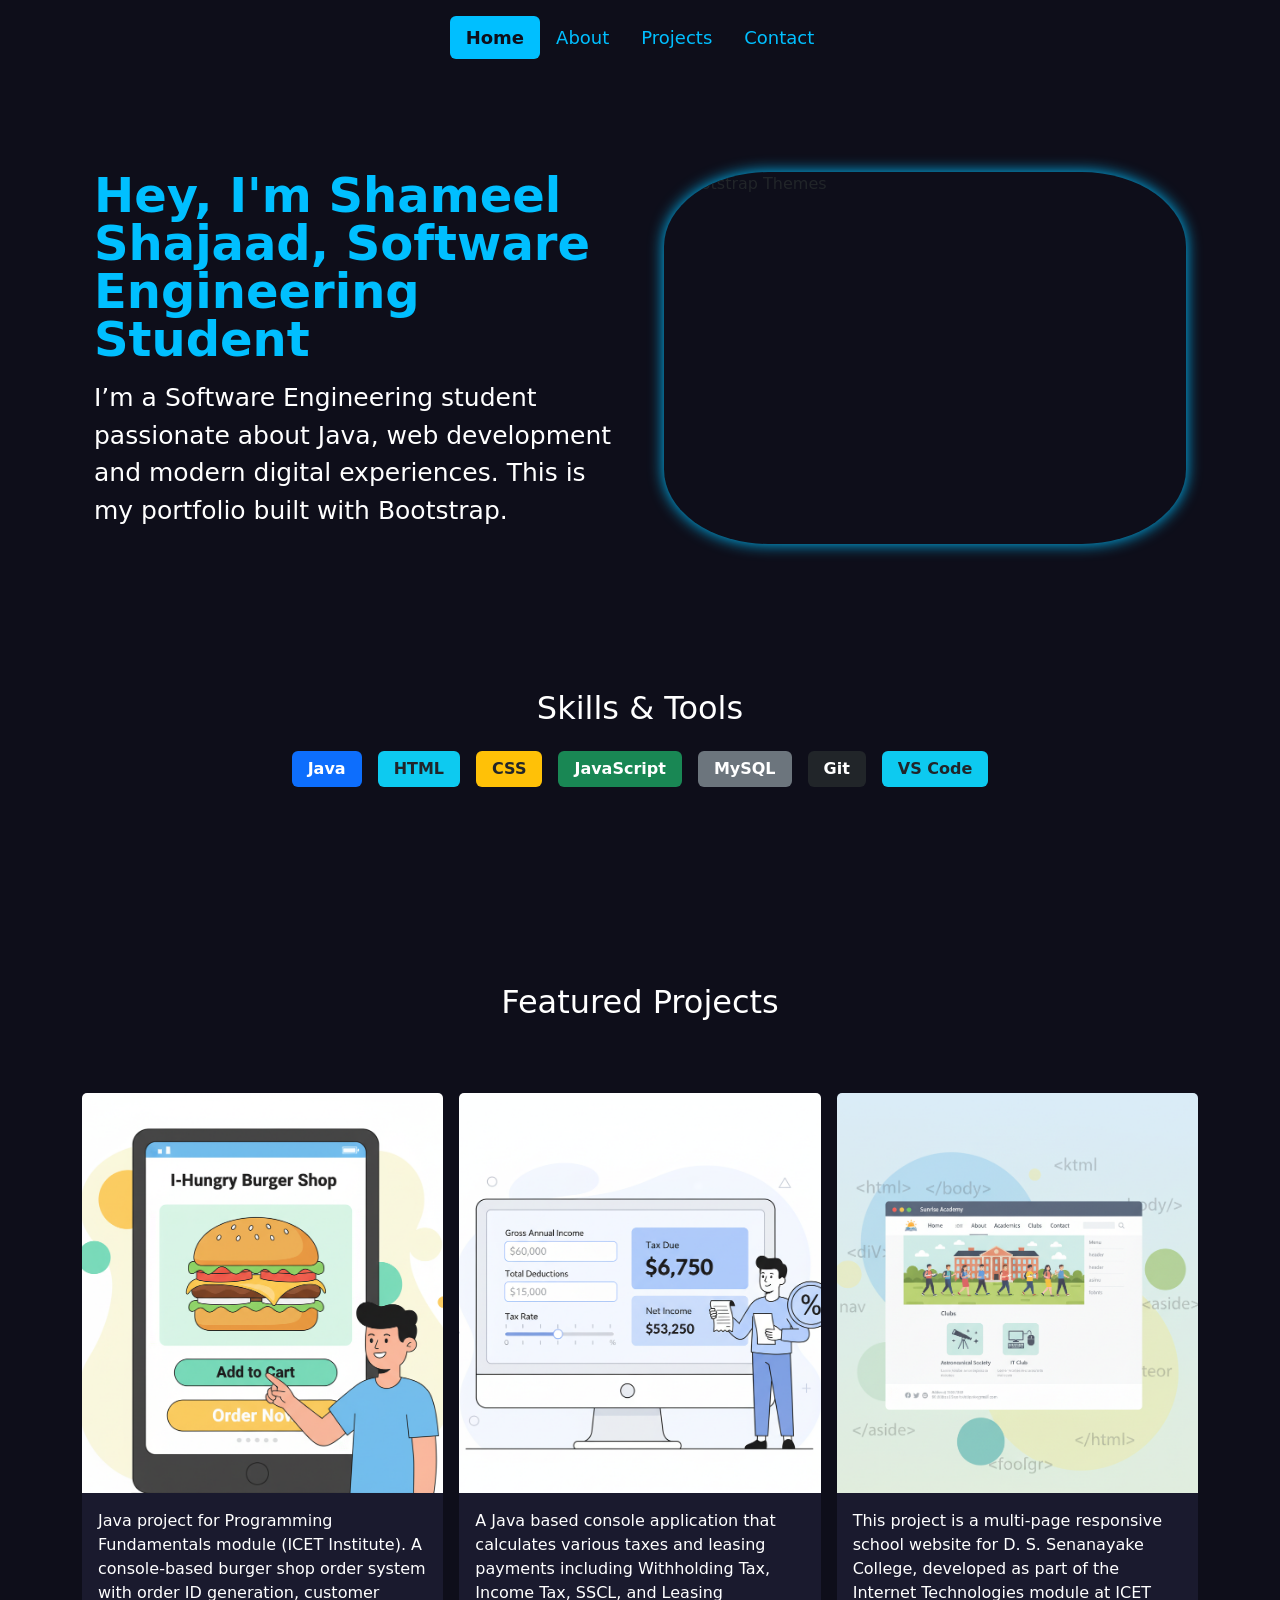
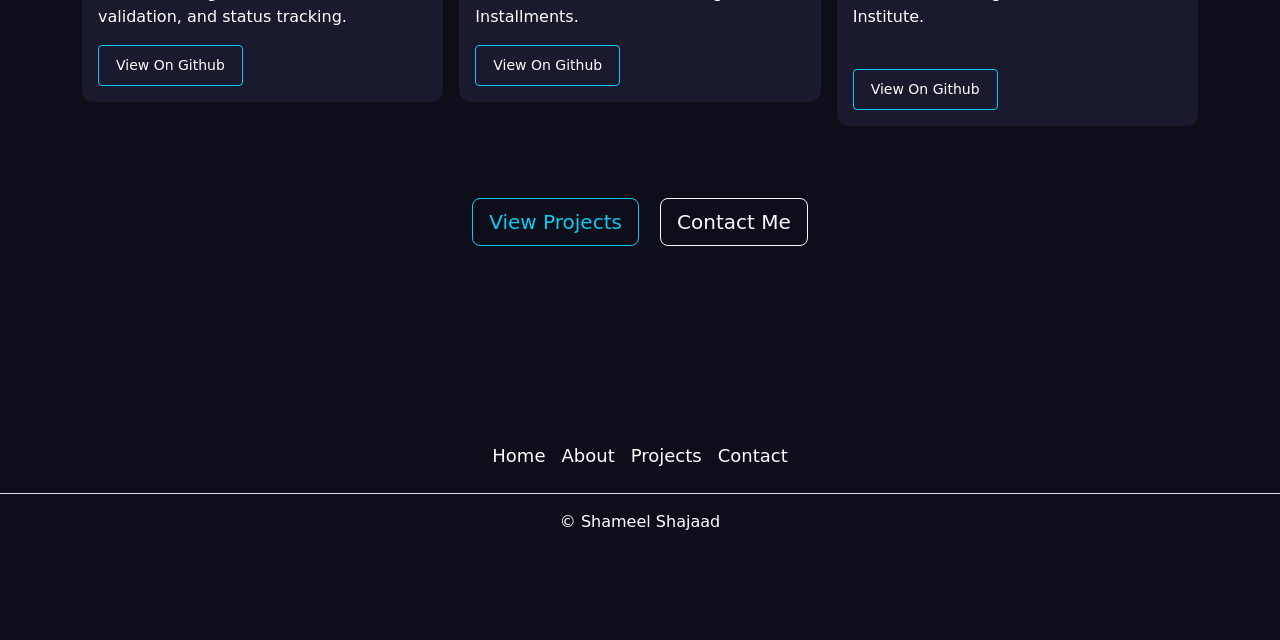
==== Personal Portfolio/index.html @ 412838e7 "Updated featured projects section in index.html" ====
<!DOCTYPE html>
<html lang="en">

<head>
    <meta charset="UTF-8" />
    <meta name="viewport" content="width=device-width, initial-scale=1.0" />
    <title>Home</title>
    <link rel="stylesheet" href="assets/css/bootstrap.min.css" />
    <link rel="stylesheet" href="assets/css/style.css" />
</head>

<body>
    <!-- NAVBAR -->

    <div class="container">
        <header class="d-flex justify-content-center py-3">
            <ul class="nav nav-pills">
                <li class="nav-item">
                    <a href="index.html" class="nav-link active">Home</a>
                </li>
                <li class="nav-item">
                    <a href="about.html" class="nav-link">About</a>
                </li>
                <li class="nav-item">
                    <a href="projects.html" class="nav-link">Projects</a>
                </li>
                <li class="nav-item">
                    <a href="contact.html" class="nav-link">Contact</a>
                </li>
            </ul>
        </header>
    </div>

    <!-- Hero -->

    <div class="container col-xxl-8 px-4 py-5">
        <div class="row flex-lg-row-reverse align-items-center g-5 py-5">
            <div class="col-10 col-sm-8 col-lg-6">
                <img src="assets/images/My image.png" class="d-block mx-lg-auto img-fluid hero_image"
                    alt="Bootstrap Themes" width="700" height="500" loading="lazy" />
            </div>
            <div class="col-lg-6">
                <h1 class="display-5 fw-bold lh-1 mb-3 hero_heading_text">
                    Hey, I'm Shameel Shajaad, Software Engineering Student
                </h1>
                <p class="lead hero_text">
                    I’m a Software Engineering student passionate about Java, web
                    development and modern digital experiences. This is my portfolio
                    built with Bootstrap.
                </p>
            </div>
        </div>
    </div>

    <!-- SKILLS & TOOLS -->

    <div class="container_padding text-center mt-5">
        <h2 class="text-white mb-4">Skills & Tools</h2>
        <div class="d-flex justify-content-center flex-wrap gap-3">
            <span class="badge bg-primary">Java</span>
            <span class="badge bg-info text-dark">HTML</span>
            <span class="badge bg-warning text-dark">CSS</span>
            <span class="badge bg-success">JavaScript</span>
            <span class="badge bg-secondary">MySQL</span>
            <span class="badge bg-dark">Git</span>
            <span class="badge bg-info text-dark">VS Code</span>
        </div>
    </div>
    <br>
    <br>

    <!-- FEATURED PROJECTS -->

    <div class="container_padding mt-5">
        <h2 class="text-white text-center mb-4">Featured Projects</h2>

        <br>
        <br>

        <div class="container">
            <div class="row row-cols-1 row-cols-sm-2 row-cols-md-3 g-3">
                <div class="col">
                    <div class="card project_card">
                        <img src="assets/images/Project - I Hungry Burger Shop.png"
                            class="bd-placeholder-img card-img-top" height="400" width="100%" alt="Project Thumbnail">
                        <div class="card-body">
                            <p class="card-text">
                                Java project for Programming Fundamentals module (ICET Institute). A console-based
                                burger shop order system with order ID generation, customer validation, and status
                                tracking.
                            </p>
                            <div class="d-flex justify-content-between align-items-center">
                                <div class="btn-group">
                                    <button type="button" class="btn btn-outline-info btn-sm w-100">
                                        <a href="https://github.com/ShameelShajaad/I-Hungry-Burger-Shop"
                                            class="btn btn-sm">
                                            View On Github
                                        </a>
                                    </button>
                                </div>
                            </div>
                        </div>
                    </div>
                </div>

                <div class="col">
                    <div class="card project_card">
                        <img src="assets/images/Project - Tax Calculator.png" class="bd-placeholder-img card-img-top"
                            height="400" width="100%" alt="Project Thumbnail">
                        <div class="card-body">
                            <p class="card-text">
                                A Java based console application that calculates various taxes and leasing payments
                                including Withholding Tax, Income Tax, SSCL, and Leasing Installments.
                            </p>
                            <div class="d-flex justify-content-between align-items-center">
                                <div class="btn-group">
                                    <button type="button" class="btn btn-outline-info btn-sm w-100">
                                        <a href="https://github.com/ShameelShajaad/Tax-Calculator" class="btn btn-sm">
                                            View On Github
                                        </a>
                                    </button>
                                </div>
                            </div>
                        </div>
                    </div>
                </div>

                <div class="col">
                    <div class="card project_card">
                        <img src="assets/images/Project - School Website.png" class="bd-placeholder-img card-img-top"
                            height="400" width="100%" alt="Project Thumbnail">
                        <div class="card-body">
                            <p class="card-text">
                                This project is a multi-page responsive school website for D. S. Senanayake College,
                                developed as part of the Internet Technologies module at ICET Institute.
                            </p>
                            <br>
                            <div class="d-flex justify-content-between align-items-center">
                                <div class="btn-group">
                                    <button type="button" class="btn btn-outline-info btn-sm w-100">
                                        <a href="https://github.com/ShameelShajaad/Internet-Technologies---School-Website"
                                            class="btn btn-sm">
                                            View On Github
                                        </a>
                                    </button>
                                </div>
                            </div>
                        </div>
                    </div>
                </div>
            </div>

            <br>
            <br>

            <!-- DIRECT LINK TO PROJECTS & CONTACT -->

            <div class="text-center mt-4">
                <a href="projects.html" class="btn btn-outline-info btn-lg me-3 direct_link">View Projects</a>
                <a href="contact.html" class="btn btn-outline-light btn-lg direct_link">Contact Me</a>
            </div>

            <br>
            <br>
        </div>
    </div>

    <!-- FOOTER -->

    <footer class="py-3 my-4">
        <ul class="nav justify-content-center border-bottom pb-3 mb-3">
            <li class="nav-item">
                <a href="index.html" class="nav-link px-2 ">Home</a>
            </li>
            <li class="nav-item">
                <a href="about.html" class="nav-link px-2">About</a>
            </li>
            <li class="nav-item">
                <a href="projects.html" class="nav-link px-2">Projects</a>
            </li>
            <li class="nav-item">
                <a href="contact.html" class="nav-link px-2">Contact</a>
            </li>
        </ul>
        <p class="text-center">© Shameel Shajaad</p>
    </footer>
</body>

</html>
---- Personal Portfolio/assets/css/style.css ----
body {
  background-color: #0e0e1a;
  padding-bottom: 50px;
}
.nav-link {
  color: #00bfff;
  font-size: 18px;
}
.nav-link.active {
  background-color: #00bfff !important;
  color: #0e0e1a !important;
  font-weight: bold;
}
.hero_image {
  border-radius: 20%;
  transition: 0.3s;
  box-shadow: 0 0 15px #00bfff;
}
.hero_image:hover {
  box-shadow: 0 0 30px #00bfff;
}
.hero_heading_text {
  color: #00bfff;
}
.hero_text {
  color: white;
  font-size: 25px;
}
.badge {
  font-size: 1rem;
  padding: 0.6rem 1rem;
}
.card:hover {
  transform: translateY(-5px);
  transition: 0.3s;
  box-shadow: 0 0 20px #00bfff;
}
.container_padding {
  padding-bottom: 100px;
}
.card-img-top {
  object-fit: cover;
}
.card {
  background-color: #1a1a2e;
  color: white;
  border: none;
  border-radius: 12px;
}
.card-body p {
  color: white;
}
.card-body a {
  color: white;
}
footer .nav-link {
  color: white;
}
footer p {
  color: white;
}

footer .nav-link:hover {
  color: #00bfff;
}
footer {
  padding-top: 20px;
  margin-top: 50px;
}
.btn-outline-info:hover {
  background-color: #00bfff;
  color: #0e0e1a;
  box-shadow: 0 0 15px #00bfff;
}
.project_card:hover {
  transform: translateY(-5px);
  transition: 0.5s;
  box-shadow: 0 0 20px #00bfff;
}
.direct_link:hover{
  transition: 0.4s;
}
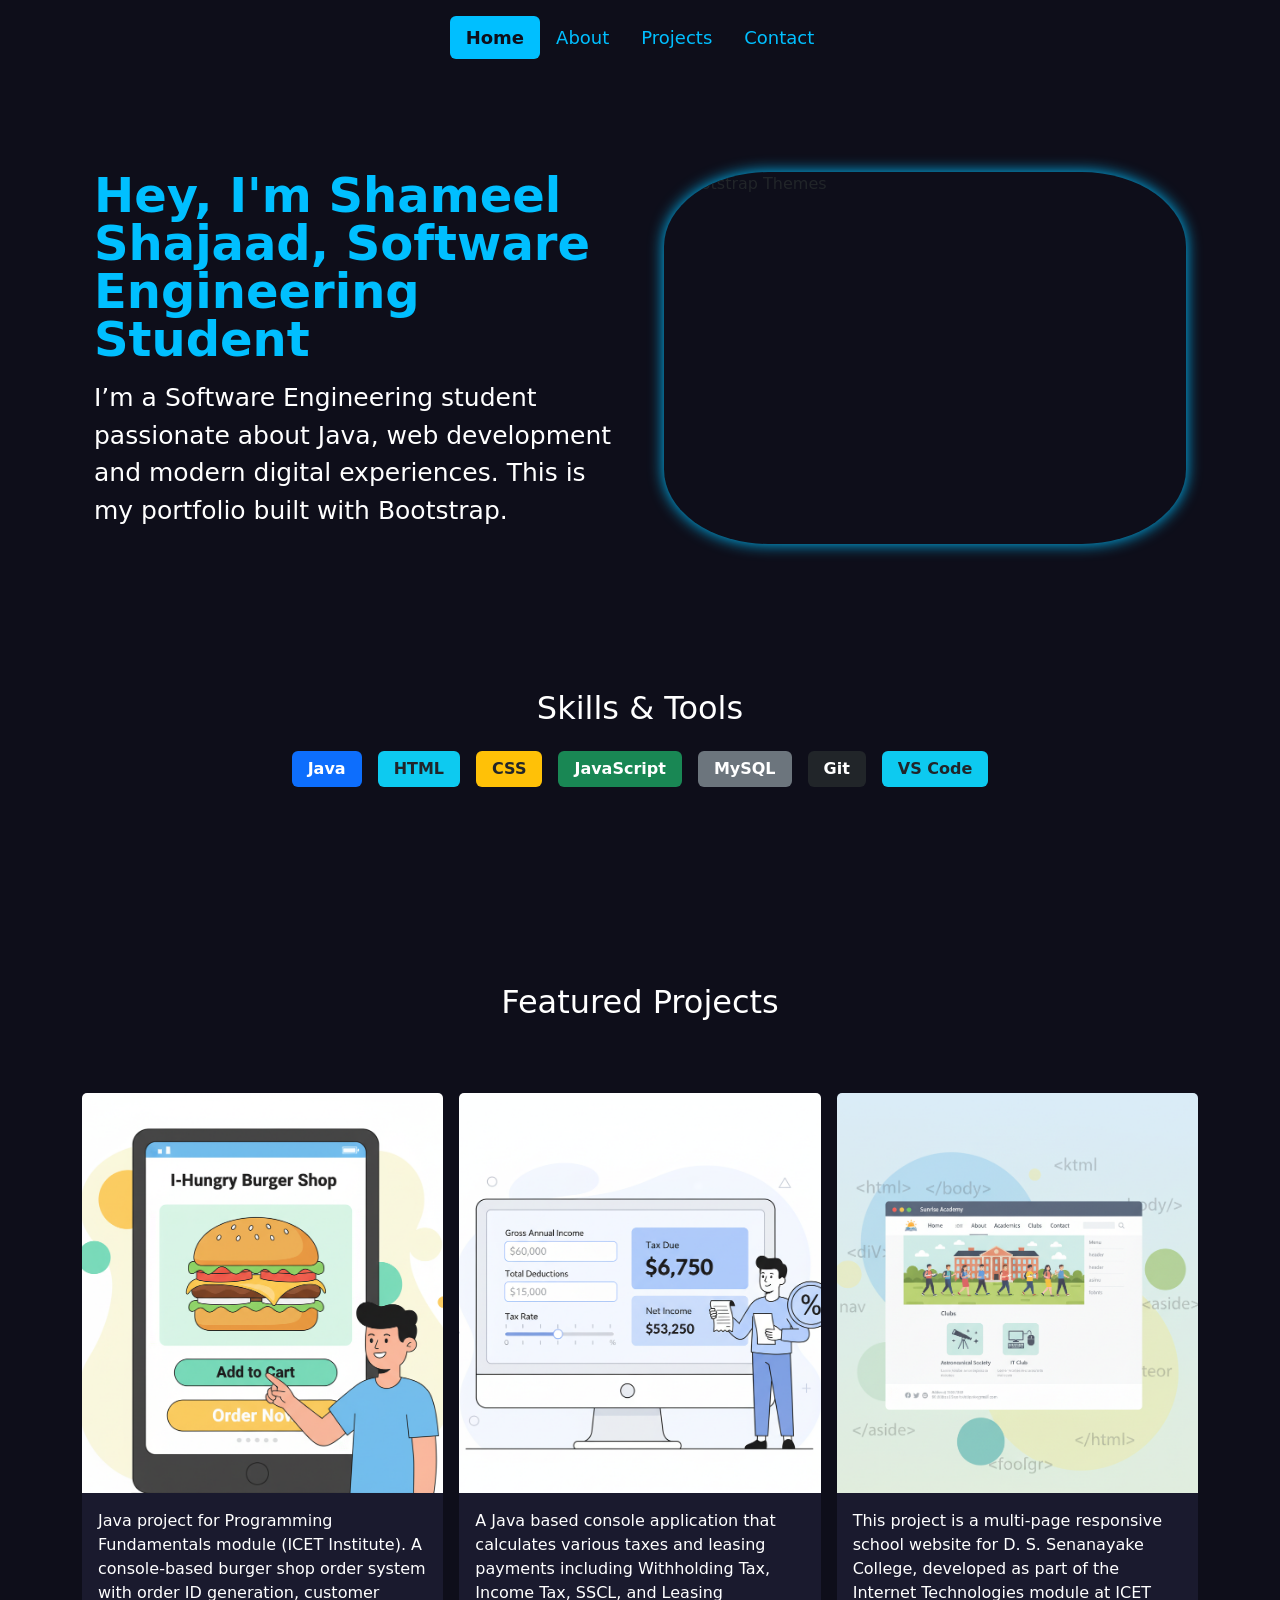
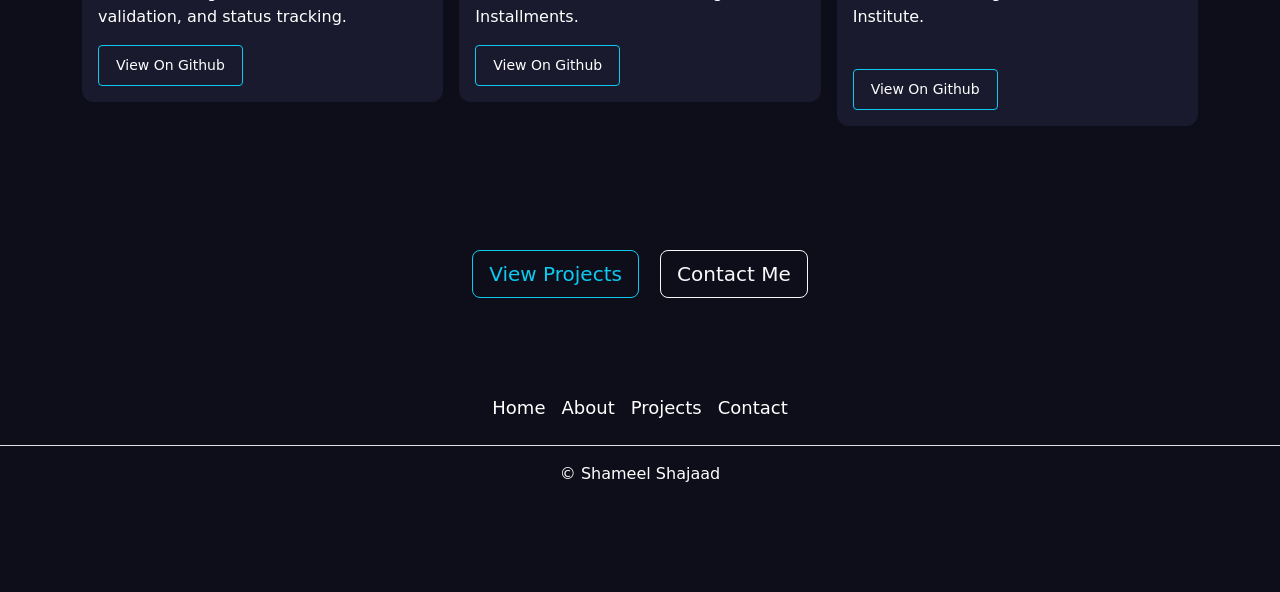
==== commit 7900b8b2: "Added projects section in projects.html" ====
--- a/Personal Portfolio/index.html
+++ b/Personal Portfolio/index.html
@@ -57,13 +57,13 @@
     <div class="container_padding text-center mt-5">
         <h2 class="text-white mb-4">Skills & Tools</h2>
         <div class="d-flex justify-content-center flex-wrap gap-3">
-            <span class="badge bg-primary">Java</span>
-            <span class="badge bg-info text-dark">HTML</span>
-            <span class="badge bg-warning text-dark">CSS</span>
-            <span class="badge bg-success">JavaScript</span>
-            <span class="badge bg-secondary">MySQL</span>
-            <span class="badge bg-dark">Git</span>
-            <span class="badge bg-info text-dark">VS Code</span>
+            <span class="badge bg-primary skills_tools">Java</span>
+            <span class="badge bg-info text-dark skills_tools">HTML</span>
+            <span class="badge bg-warning text-dark skills_tools">CSS</span>
+            <span class="badge bg-success skills_tools">JavaScript</span>
+            <span class="badge bg-secondary skills_tools">MySQL</span>
+            <span class="badge bg-dark skills_tools">Git</span>
+            <span class="badge bg-info text-dark skills_tools">VS Code</span>
         </div>
     </div>
     <br>
@@ -149,21 +149,18 @@
                     </div>
                 </div>
             </div>
-
-            <br>
-            <br>
-
-            <!-- DIRECT LINK TO PROJECTS & CONTACT -->
-
-            <div class="text-center mt-4">
-                <a href="projects.html" class="btn btn-outline-info btn-lg me-3 direct_link">View Projects</a>
-                <a href="contact.html" class="btn btn-outline-light btn-lg direct_link">Contact Me</a>
-            </div>
-
-            <br>
-            <br>
         </div>
     </div>
+
+    <!-- DIRECT LINK TO PROJECTS & CONTACT -->
+
+    <div class="text-center mt-4">
+        <a href="projects.html" class="btn btn-outline-info btn-lg me-3 direct_link">View Projects</a>
+        <a href="contact.html" class="btn btn-outline-light btn-lg direct_link">Contact Me</a>
+    </div>
+
+    <br>
+    <br>
 
     <!-- FOOTER -->
 
--- a/Personal Portfolio/assets/css/style.css
+++ b/Personal Portfolio/assets/css/style.css
@@ -15,9 +15,11 @@
   border-radius: 20%;
   transition: 0.3s;
   box-shadow: 0 0 15px #00bfff;
+  transition: transform 0.5s, box-shadow 0.5s;
 }
 .hero_image:hover {
   box-shadow: 0 0 30px #00bfff;
+  transition: 0.5s;
 }
 .hero_heading_text {
   color: #00bfff;
@@ -46,6 +48,7 @@
   color: white;
   border: none;
   border-radius: 12px;
+  transition: transform 0.5s, box-shadow 0.5s;
 }
 .card-body p {
   color: white;
@@ -77,6 +80,16 @@
   transition: 0.5s;
   box-shadow: 0 0 20px #00bfff;
 }
-.direct_link:hover{
+.direct_link{
+  transition: transform 0.4;
+}
+.direct_link:hover {
   transition: 0.4s;
-}+}
+.skills_tools:hover{
+  transform: translateY(-10px);
+  transition: 0.4s;
+}
+.skills_tools{
+  transition: transform 0.4s;
+}
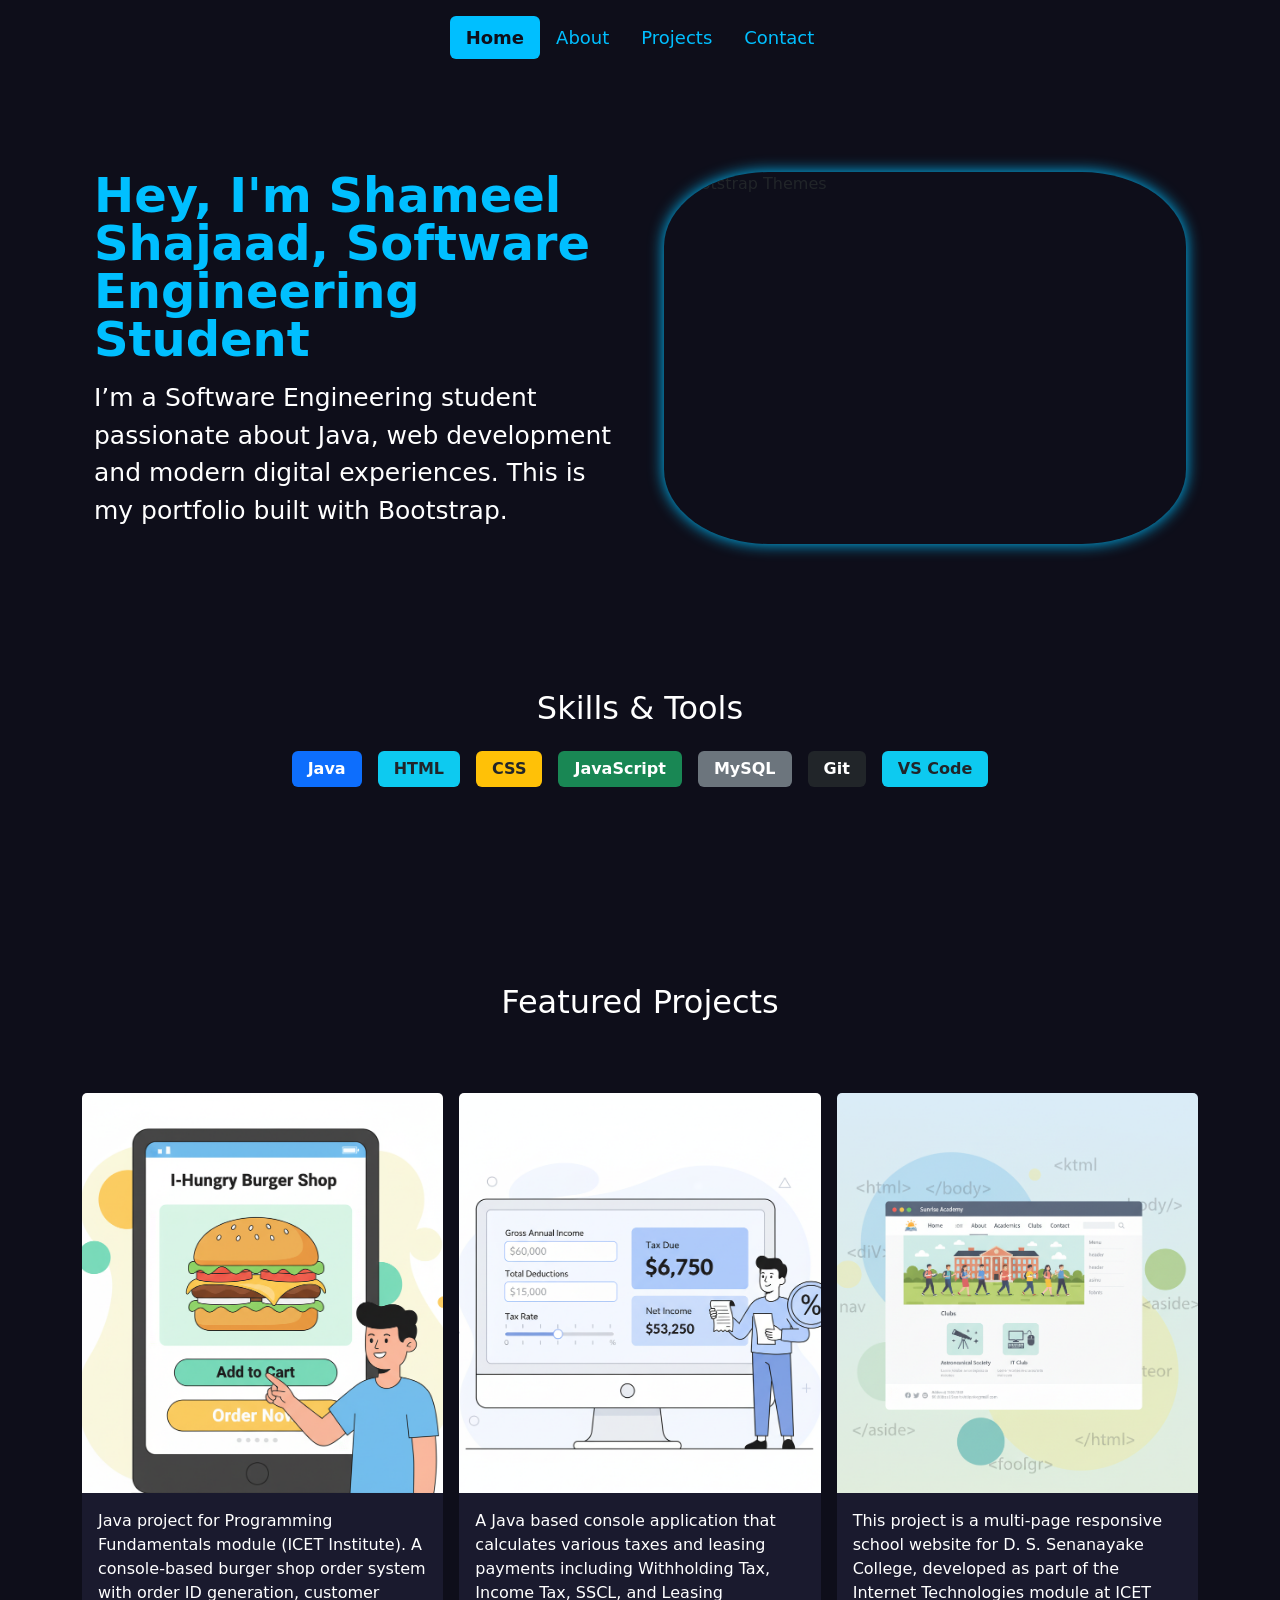
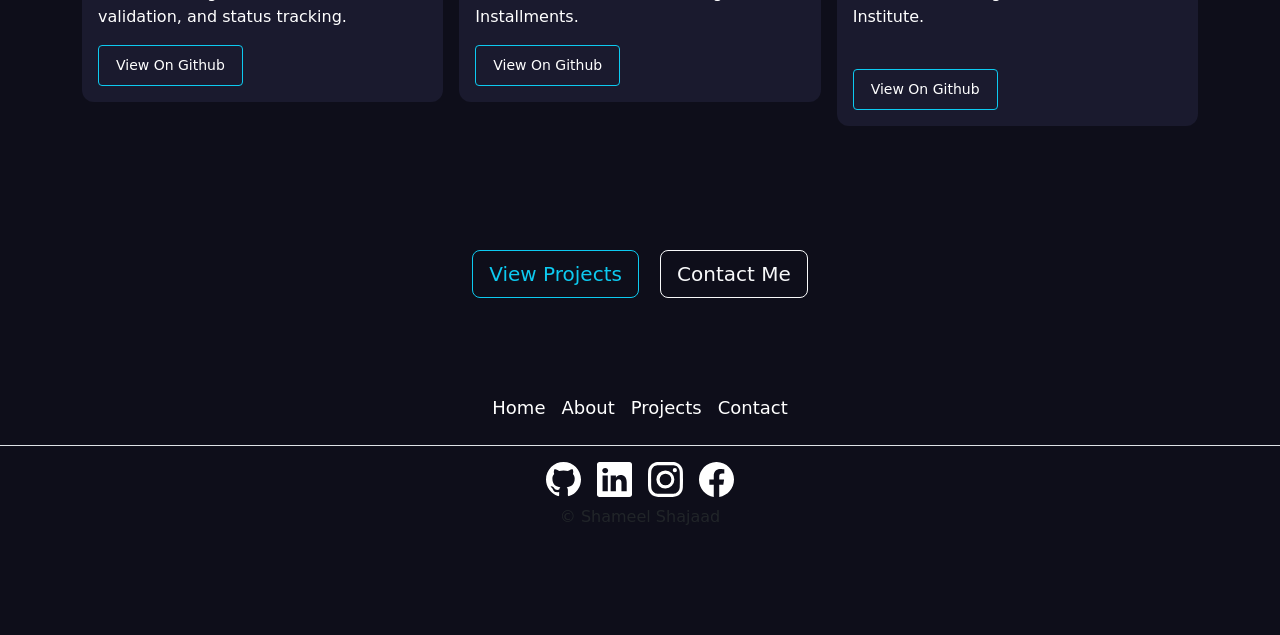
==== commit 73801d80: "Added social links section in index.html" ====
--- a/Personal Portfolio/index.html
+++ b/Personal Portfolio/index.html
@@ -179,6 +179,23 @@
                 <a href="contact.html" class="nav-link px-2">Contact</a>
             </li>
         </ul>
+
+        <!-- Social links -->
+        <div class="d-flex justify-content-center gap-3 mb-2 social_links">
+            <a href="https://github.com/ShameelShajaad" target="_blank">
+                <img src="assets/icons/github.svg" alt="GitHub" class="social_icon">
+            </a>
+            <a href="https://www.linkedin.com/in/shameel-shajaad/" target="_blank">
+                <img src="assets/icons/linkedin.svg" alt="LinkedIn" class="social_icon">
+            </a>
+            <a href="https://www.instagram.com/shameel_shajaad/" target="_blank">
+                <img src="assets/icons/instagram.svg" alt="Instagram" class="social_icon">
+            </a>
+            <a href="https://web.facebook.com/profile.php?id=61582577528512" target="_blank">
+                <img src="assets/icons/facebook.svg" alt="Facebook" class="social_icon">
+            </a>
+        </div>
+
         <p class="text-center">© Shameel Shajaad</p>
     </footer>
 </body>
--- a/Personal Portfolio/assets/css/style.css
+++ b/Personal Portfolio/assets/css/style.css
@@ -59,10 +59,6 @@
 footer .nav-link {
   color: white;
 }
-footer p {
-  color: white;
-}
-
 footer .nav-link:hover {
   color: #00bfff;
 }
@@ -70,26 +66,43 @@
   padding-top: 20px;
   margin-top: 50px;
 }
+.btn-outline-info {
+  transition: background-color 0.3s, box-shadow 0.3s color 0.3s;
+}
 .btn-outline-info:hover {
   background-color: #00bfff;
   color: #0e0e1a;
   box-shadow: 0 0 15px #00bfff;
+  transition: 0.3s;
+}
+.project_card {
+  transition: transform 0.5s, box-shadow 0.5s;
 }
 .project_card:hover {
   transform: translateY(-5px);
   transition: 0.5s;
   box-shadow: 0 0 20px #00bfff;
 }
-.direct_link{
+.direct_link {
   transition: transform 0.4;
 }
 .direct_link:hover {
   transition: 0.4s;
 }
-.skills_tools:hover{
+.skills_tools:hover {
   transform: translateY(-10px);
   transition: 0.4s;
 }
-.skills_tools{
+.skills_tools {
   transition: transform 0.4s;
 }
+.social_icon {
+    width: 35px;
+    height: 35px;
+    transition: transform 0.3s, filter 0.3s;
+    filter: brightness(0) invert(1);
+}
+.social_links a:hover .social_icon {
+    transform: scale(1.2);
+    filter: drop-shadow(0 0 8px #00bfff);
+}
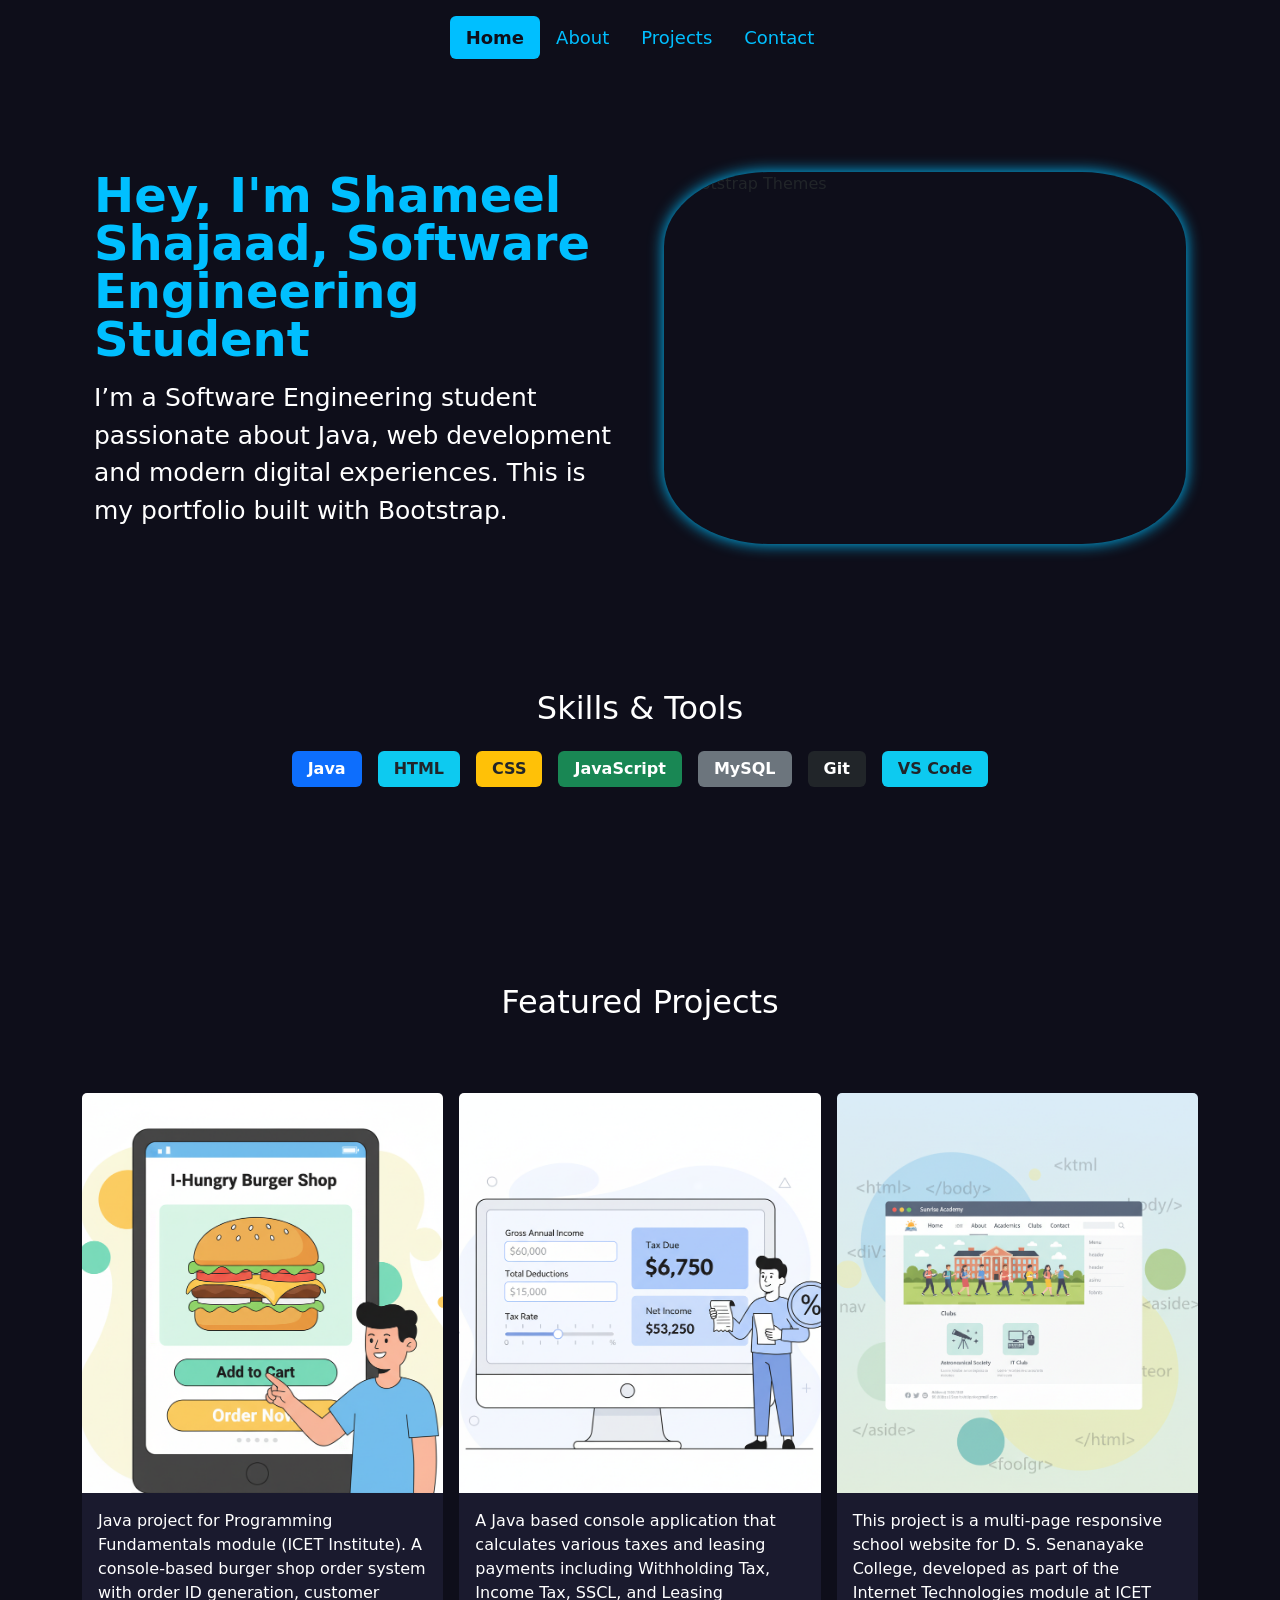
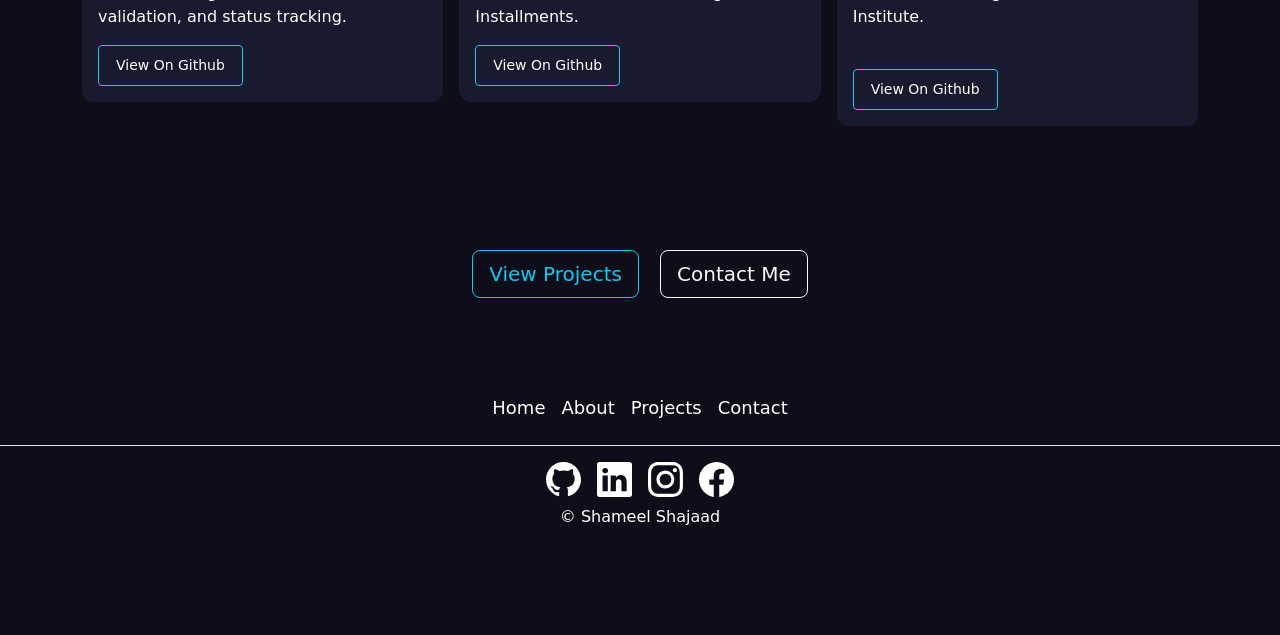
==== commit 912a2af0: "Fixed some issues" ====
--- a/Personal Portfolio/index.html
+++ b/Personal Portfolio/index.html
@@ -196,7 +196,7 @@
             </a>
         </div>
 
-        <p class="text-center">© Shameel Shajaad</p>
+        <p class="text-center" style="color: white;">© Shameel Shajaad</p>
     </footer>
 </body>
 
--- a/Personal Portfolio/assets/css/style.css
+++ b/Personal Portfolio/assets/css/style.css
@@ -105,4 +105,37 @@
 .social_links a:hover .social_icon {
     transform: scale(1.2);
     filter: drop-shadow(0 0 8px #00bfff);
+}
+.about_card {
+  background-color: #1a1a2e;
+  border-radius: 15px;
+  padding: 20px;
+  transition: transform 0.4s, box-shadow 0.4s;
+  color: #ffffff;
+}
+.about_card:hover {
+  transform: translateY(-10px);
+  box-shadow: 0 0 20px #00bfff;
+}
+.card_icon {
+  width: 50px;
+  height: 50px;
+  filter: invert(1) brightness(2);
+}
+.achievement_card {
+  background-color: #1a1a2e;
+  border-radius: 10px;
+  margin-bottom: 15px;
+  padding: 15px 20px;
+  color: #ffffff;
+  transition: transform 0.3s, box-shadow 0.3s;
+}
+.achievement_card:hover {
+  transform: translateX(5px);
+  box-shadow: 0 0 15px #00bfff;
+}
+.achievement_year {
+  font-weight: bold;
+  color: #00bfff;
+  margin-right: 10px;
 }
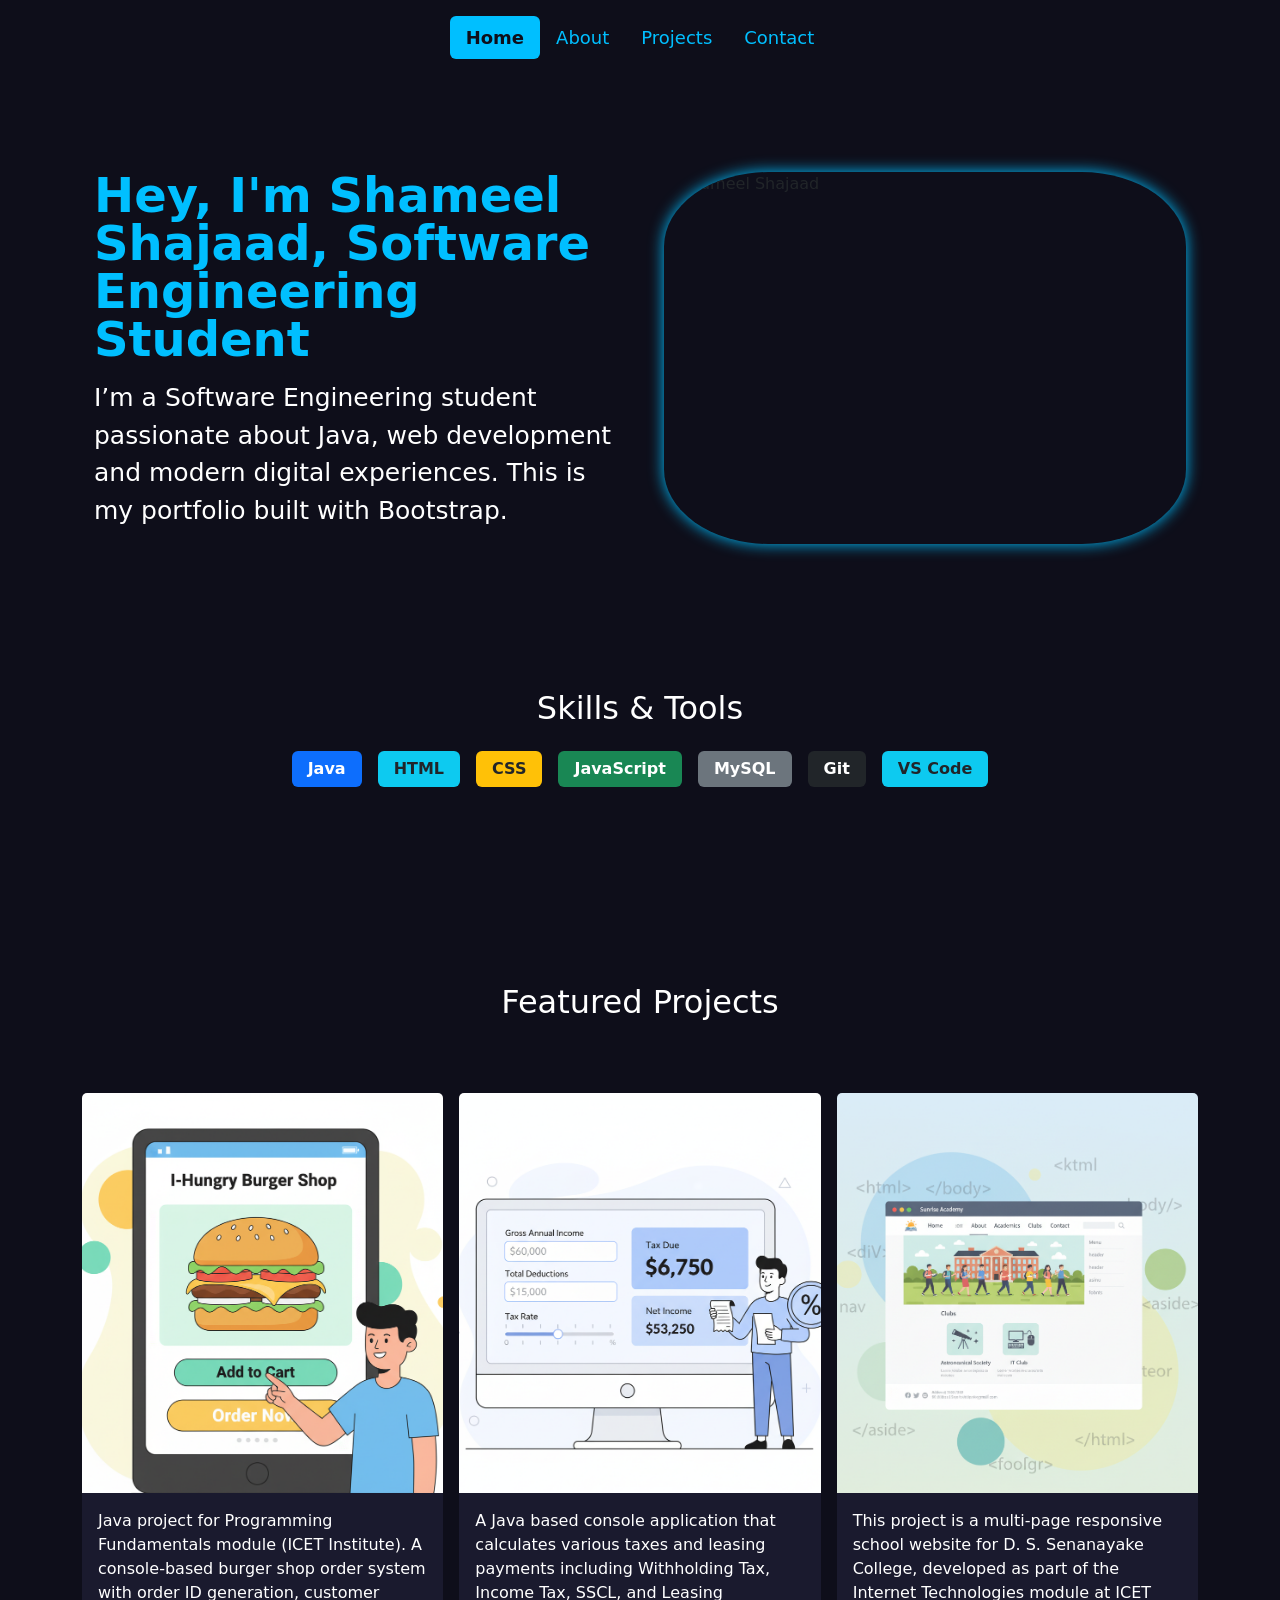
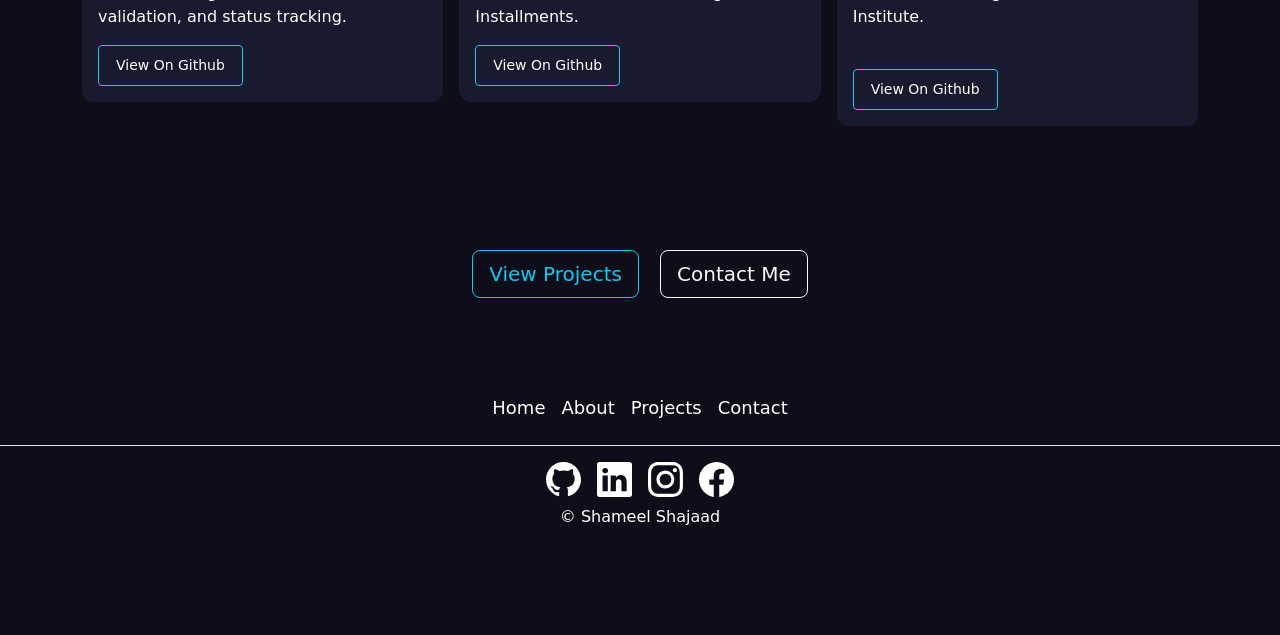
==== commit 3aa91792: "Fixed some minor issues" ====
--- a/Personal Portfolio/index.html
+++ b/Personal Portfolio/index.html
@@ -37,7 +37,7 @@
         <div class="row flex-lg-row-reverse align-items-center g-5 py-5">
             <div class="col-10 col-sm-8 col-lg-6">
                 <img src="assets/images/My image.png" class="d-block mx-lg-auto img-fluid hero_image"
-                    alt="Bootstrap Themes" width="700" height="500" loading="lazy" />
+                    alt="Shameel Shajaad" width="700" height="500" loading="lazy" />
             </div>
             <div class="col-lg-6">
                 <h1 class="display-5 fw-bold lh-1 mb-3 hero_heading_text">
@@ -82,7 +82,7 @@
                 <div class="col">
                     <div class="card project_card">
                         <img src="assets/images/Project - I Hungry Burger Shop.png"
-                            class="bd-placeholder-img card-img-top" height="400" width="100%" alt="Project Thumbnail">
+                            class="bd-placeholder-img card-img-top" height="400" width="100%" alt="I Hungry Burger Shop">
                         <div class="card-body">
                             <p class="card-text">
                                 Java project for Programming Fundamentals module (ICET Institute). A console-based
@@ -106,7 +106,7 @@
                 <div class="col">
                     <div class="card project_card">
                         <img src="assets/images/Project - Tax Calculator.png" class="bd-placeholder-img card-img-top"
-                            height="400" width="100%" alt="Project Thumbnail">
+                            height="400" width="100%" alt="Tax Calculator">
                         <div class="card-body">
                             <p class="card-text">
                                 A Java based console application that calculates various taxes and leasing payments
@@ -128,7 +128,7 @@
                 <div class="col">
                     <div class="card project_card">
                         <img src="assets/images/Project - School Website.png" class="bd-placeholder-img card-img-top"
-                            height="400" width="100%" alt="Project Thumbnail">
+                            height="400" width="100%" alt="School Website">
                         <div class="card-body">
                             <p class="card-text">
                                 This project is a multi-page responsive school website for D. S. Senanayake College,
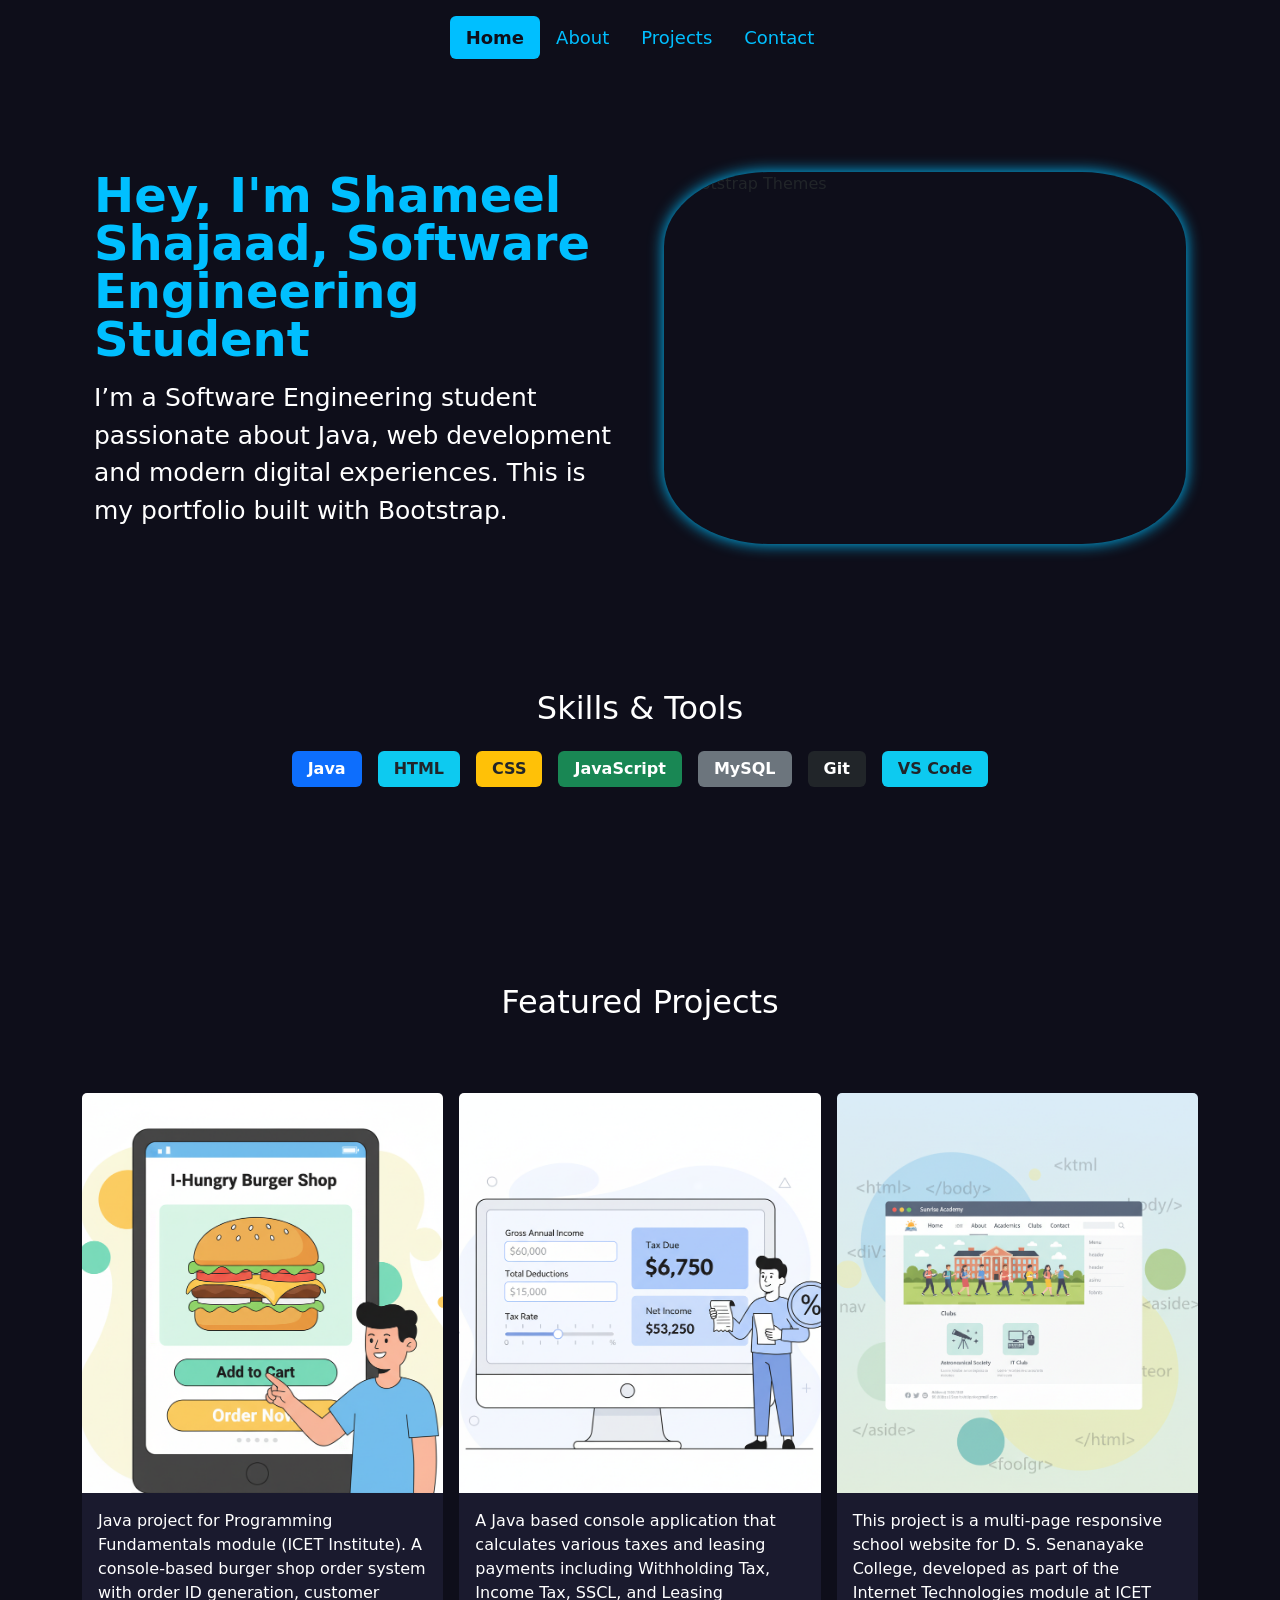
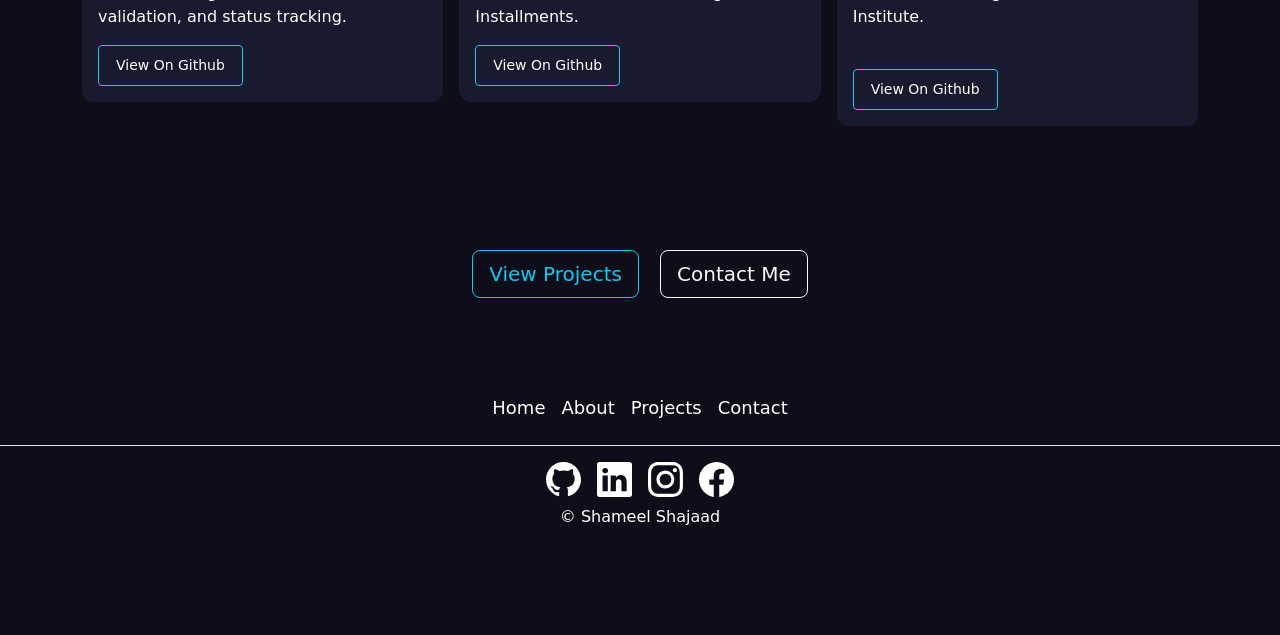
==== commit bc9beaa6: "Merge pull request #1 from ShameelShajaad/dev Dev" ====
--- a/Personal Portfolio/index.html
+++ b/Personal Portfolio/index.html
@@ -37,7 +37,7 @@
         <div class="row flex-lg-row-reverse align-items-center g-5 py-5">
             <div class="col-10 col-sm-8 col-lg-6">
                 <img src="assets/images/My image.png" class="d-block mx-lg-auto img-fluid hero_image"
-                    alt="Shameel Shajaad" width="700" height="500" loading="lazy" />
+                    alt="Bootstrap Themes" width="700" height="500" loading="lazy" />
             </div>
             <div class="col-lg-6">
                 <h1 class="display-5 fw-bold lh-1 mb-3 hero_heading_text">
@@ -82,7 +82,7 @@
                 <div class="col">
                     <div class="card project_card">
                         <img src="assets/images/Project - I Hungry Burger Shop.png"
-                            class="bd-placeholder-img card-img-top" height="400" width="100%" alt="I Hungry Burger Shop">
+                            class="bd-placeholder-img card-img-top" height="400" width="100%" alt="Project Thumbnail">
                         <div class="card-body">
                             <p class="card-text">
                                 Java project for Programming Fundamentals module (ICET Institute). A console-based
@@ -106,7 +106,7 @@
                 <div class="col">
                     <div class="card project_card">
                         <img src="assets/images/Project - Tax Calculator.png" class="bd-placeholder-img card-img-top"
-                            height="400" width="100%" alt="Tax Calculator">
+                            height="400" width="100%" alt="Project Thumbnail">
                         <div class="card-body">
                             <p class="card-text">
                                 A Java based console application that calculates various taxes and leasing payments
@@ -128,7 +128,7 @@
                 <div class="col">
                     <div class="card project_card">
                         <img src="assets/images/Project - School Website.png" class="bd-placeholder-img card-img-top"
-                            height="400" width="100%" alt="School Website">
+                            height="400" width="100%" alt="Project Thumbnail">
                         <div class="card-body">
                             <p class="card-text">
                                 This project is a multi-page responsive school website for D. S. Senanayake College,
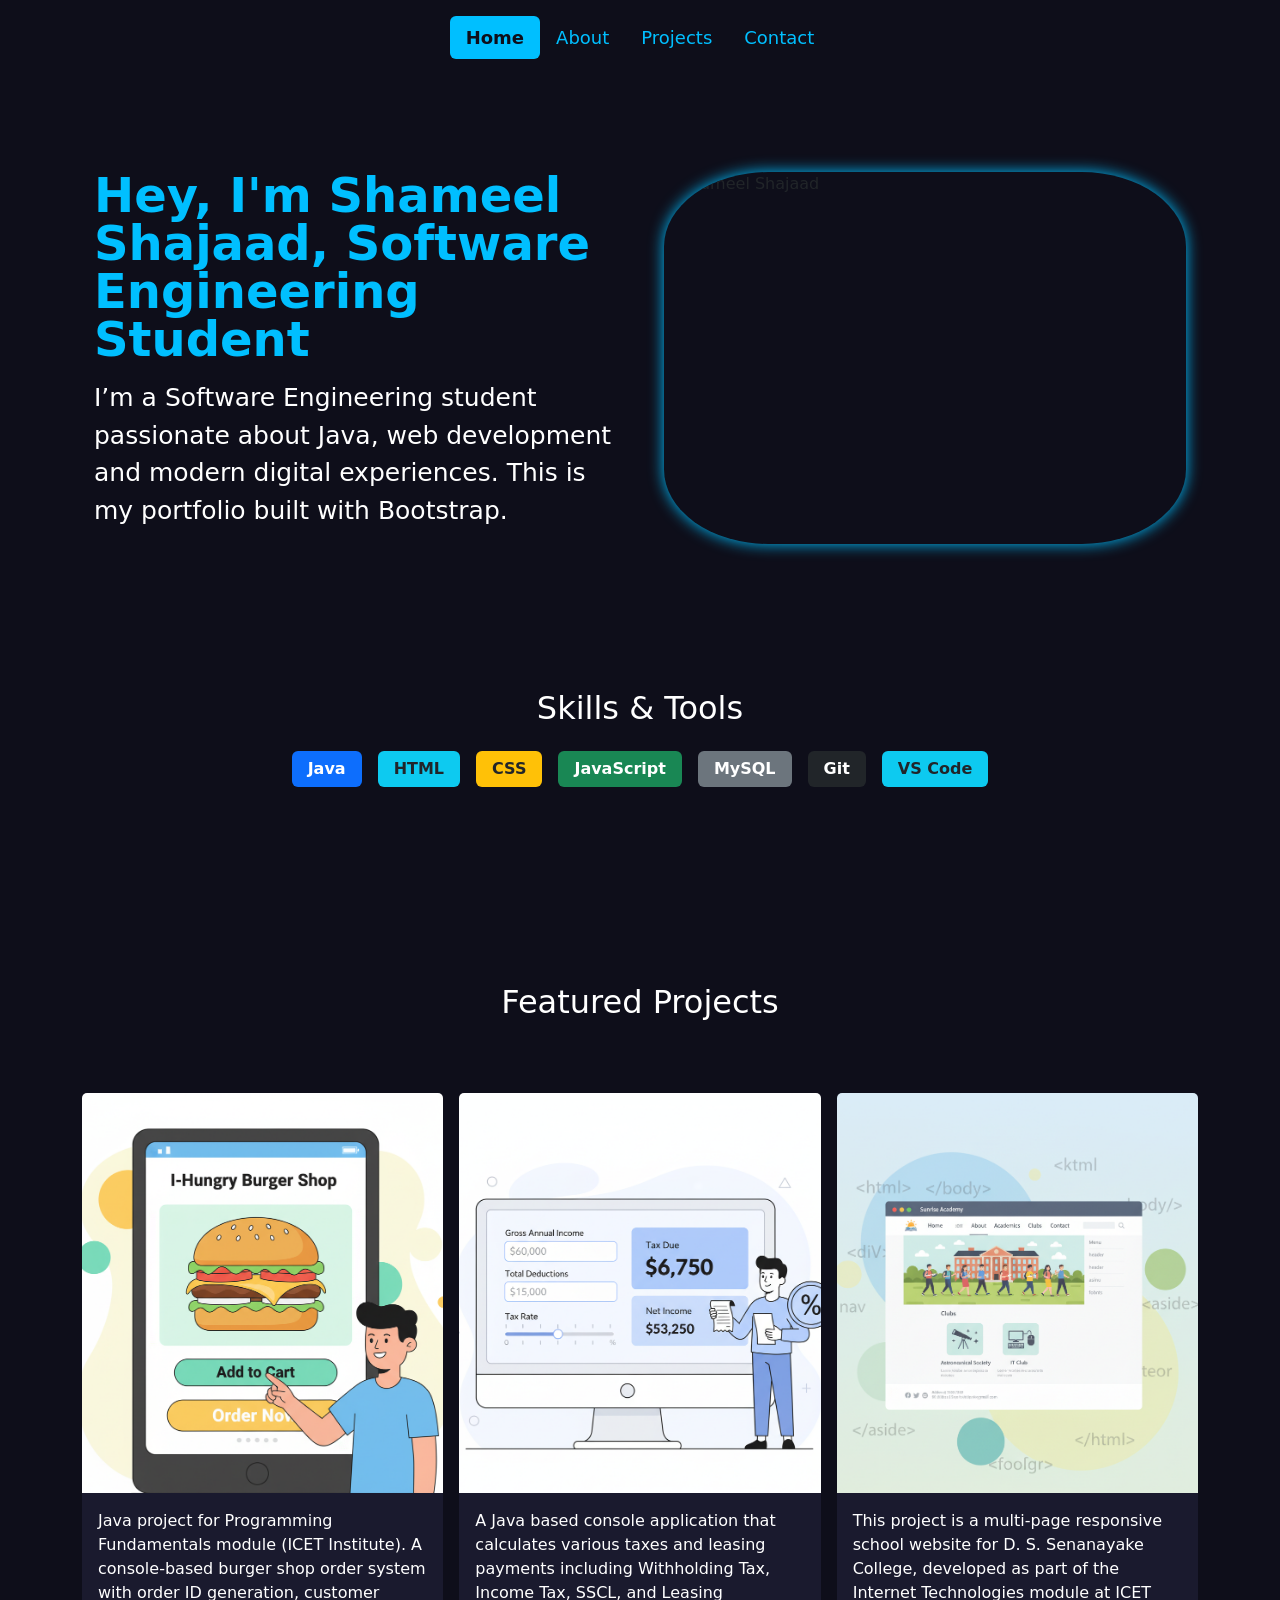
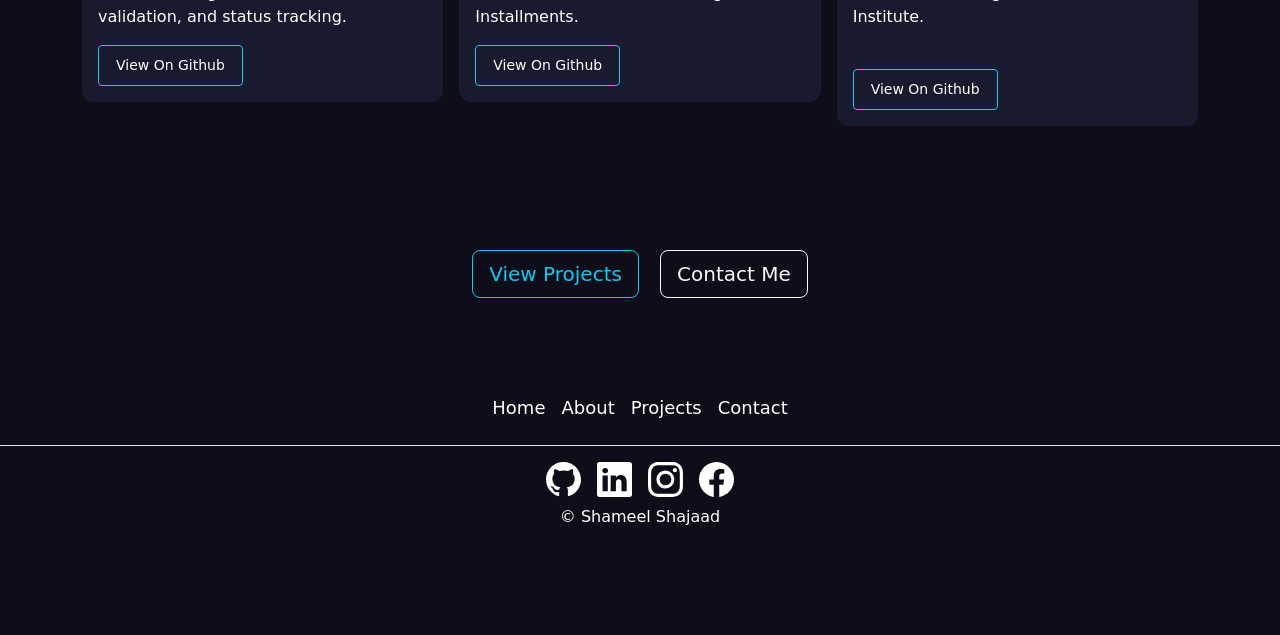
==== commit 743e476d: "Added new project (Weather Application)" ====
--- a/Personal Portfolio/index.html
+++ b/Personal Portfolio/index.html
@@ -1,203 +1,261 @@
 <!DOCTYPE html>
 <html lang="en">
-
-<head>
+  <head>
     <meta charset="UTF-8" />
     <meta name="viewport" content="width=device-width, initial-scale=1.0" />
     <title>Home</title>
     <link rel="stylesheet" href="assets/css/bootstrap.min.css" />
     <link rel="stylesheet" href="assets/css/style.css" />
-</head>
-
-<body>
+  </head>
+
+  <body>
     <!-- NAVBAR -->
 
     <div class="container">
-        <header class="d-flex justify-content-center py-3">
-            <ul class="nav nav-pills">
-                <li class="nav-item">
-                    <a href="index.html" class="nav-link active">Home</a>
-                </li>
-                <li class="nav-item">
-                    <a href="about.html" class="nav-link">About</a>
-                </li>
-                <li class="nav-item">
-                    <a href="projects.html" class="nav-link">Projects</a>
-                </li>
-                <li class="nav-item">
-                    <a href="contact.html" class="nav-link">Contact</a>
-                </li>
-            </ul>
-        </header>
+      <header class="d-flex justify-content-center py-3">
+        <ul class="nav nav-pills">
+          <li class="nav-item">
+            <a href="index.html" class="nav-link active">Home</a>
+          </li>
+          <li class="nav-item">
+            <a href="about.html" class="nav-link">About</a>
+          </li>
+          <li class="nav-item">
+            <a href="projects.html" class="nav-link">Projects</a>
+          </li>
+          <li class="nav-item">
+            <a href="contact.html" class="nav-link">Contact</a>
+          </li>
+        </ul>
+      </header>
     </div>
 
     <!-- Hero -->
 
     <div class="container col-xxl-8 px-4 py-5">
-        <div class="row flex-lg-row-reverse align-items-center g-5 py-5">
-            <div class="col-10 col-sm-8 col-lg-6">
-                <img src="assets/images/My image.png" class="d-block mx-lg-auto img-fluid hero_image"
-                    alt="Bootstrap Themes" width="700" height="500" loading="lazy" />
+      <div class="row flex-lg-row-reverse align-items-center g-5 py-5">
+        <div class="col-10 col-sm-8 col-lg-6">
+          <img
+            src="assets/images/My image.png"
+            class="d-block mx-lg-auto img-fluid hero_image"
+            alt="Shameel Shajaad"
+            width="700"
+            height="500"
+            loading="lazy"
+          />
+        </div>
+        <div class="col-lg-6">
+          <h1 class="display-5 fw-bold lh-1 mb-3 hero_heading_text">
+            Hey, I'm Shameel Shajaad, Software Engineering Student
+          </h1>
+          <p class="lead hero_text">
+            I’m a Software Engineering student passionate about Java, web
+            development and modern digital experiences. This is my portfolio
+            built with Bootstrap.
+          </p>
+        </div>
+      </div>
+    </div>
+
+    <!-- SKILLS & TOOLS -->
+
+    <div class="container_padding text-center mt-5">
+      <h2 class="text-white mb-4">Skills & Tools</h2>
+      <div class="d-flex justify-content-center flex-wrap gap-3">
+        <span class="badge bg-primary skills_tools">Java</span>
+        <span class="badge bg-info text-dark skills_tools">HTML</span>
+        <span class="badge bg-warning text-dark skills_tools">CSS</span>
+        <span class="badge bg-success skills_tools">JavaScript</span>
+        <span class="badge bg-secondary skills_tools">MySQL</span>
+        <span class="badge bg-dark skills_tools">Git</span>
+        <span class="badge bg-info text-dark skills_tools">VS Code</span>
+      </div>
+    </div>
+    <br />
+    <br />
+
+    <!-- FEATURED PROJECTS -->
+
+    <div class="container_padding mt-5">
+      <h2 class="text-white text-center mb-4">Featured Projects</h2>
+
+      <br />
+      <br />
+
+      <div class="container">
+        <div class="row row-cols-1 row-cols-sm-2 row-cols-md-3 g-3">
+          <div class="col">
+            <div class="card project_card">
+              <img
+                src="assets/images/Project - I Hungry Burger Shop.png"
+                class="bd-placeholder-img card-img-top"
+                height="400"
+                width="100%"
+                alt="I Hungry Burger Shop"
+              />
+              <div class="card-body">
+                <p class="card-text">
+                  Java project for Programming Fundamentals module (ICET
+                  Institute). A console-based burger shop order system with
+                  order ID generation, customer validation, and status tracking.
+                </p>
+                <div class="d-flex justify-content-between align-items-center">
+                  <div class="btn-group">
+                    <button
+                      type="button"
+                      class="btn btn-outline-info btn-sm w-100"
+                    >
+                      <a
+                        href="https://github.com/ShameelShajaad/I-Hungry-Burger-Shop"
+                        class="btn btn-sm"
+                      >
+                        View On Github
+                      </a>
+                    </button>
+                  </div>
+                </div>
+              </div>
             </div>
-            <div class="col-lg-6">
-                <h1 class="display-5 fw-bold lh-1 mb-3 hero_heading_text">
-                    Hey, I'm Shameel Shajaad, Software Engineering Student
-                </h1>
-                <p class="lead hero_text">
-                    I’m a Software Engineering student passionate about Java, web
-                    development and modern digital experiences. This is my portfolio
-                    built with Bootstrap.
+          </div>
+
+          <div class="col">
+            <div class="card project_card">
+              <img
+                src="assets/images/Project - Tax Calculator.png"
+                class="bd-placeholder-img card-img-top"
+                height="400"
+                width="100%"
+                alt="Tax Calculator"
+              />
+              <div class="card-body">
+                <p class="card-text">
+                  A Java based console application that calculates various taxes
+                  and leasing payments including Withholding Tax, Income Tax,
+                  SSCL, and Leasing Installments.
                 </p>
+                <div class="d-flex justify-content-between align-items-center">
+                  <div class="btn-group">
+                    <button
+                      type="button"
+                      class="btn btn-outline-info btn-sm w-100"
+                    >
+                      <a
+                        href="https://github.com/ShameelShajaad/Tax-Calculator"
+                        class="btn btn-sm"
+                      >
+                        View On Github
+                      </a>
+                    </button>
+                  </div>
+                </div>
+              </div>
             </div>
+          </div>
+
+          <div class="col">
+            <div class="card project_card">
+              <img
+                src="assets/images/Project - School Website.png"
+                class="bd-placeholder-img card-img-top"
+                height="400"
+                width="100%"
+                alt="School Website"
+              />
+              <div class="card-body">
+                <p class="card-text">
+                  This project is a multi-page responsive school website for D.
+                  S. Senanayake College, developed as part of the Internet
+                  Technologies module at ICET Institute.
+                </p>
+                <br />
+                <div class="d-flex justify-content-between align-items-center">
+                  <div class="btn-group">
+                    <button
+                      type="button"
+                      class="btn btn-outline-info btn-sm w-100"
+                    >
+                      <a
+                        href="https://github.com/ShameelShajaad/Internet-Technologies---School-Website"
+                        class="btn btn-sm"
+                      >
+                        View On Github
+                      </a>
+                    </button>
+                  </div>
+                </div>
+              </div>
+            </div>
+          </div>
         </div>
-    </div>
-
-    <!-- SKILLS & TOOLS -->
-
-    <div class="container_padding text-center mt-5">
-        <h2 class="text-white mb-4">Skills & Tools</h2>
-        <div class="d-flex justify-content-center flex-wrap gap-3">
-            <span class="badge bg-primary skills_tools">Java</span>
-            <span class="badge bg-info text-dark skills_tools">HTML</span>
-            <span class="badge bg-warning text-dark skills_tools">CSS</span>
-            <span class="badge bg-success skills_tools">JavaScript</span>
-            <span class="badge bg-secondary skills_tools">MySQL</span>
-            <span class="badge bg-dark skills_tools">Git</span>
-            <span class="badge bg-info text-dark skills_tools">VS Code</span>
-        </div>
-    </div>
-    <br>
-    <br>
-
-    <!-- FEATURED PROJECTS -->
-
-    <div class="container_padding mt-5">
-        <h2 class="text-white text-center mb-4">Featured Projects</h2>
-
-        <br>
-        <br>
-
-        <div class="container">
-            <div class="row row-cols-1 row-cols-sm-2 row-cols-md-3 g-3">
-                <div class="col">
-                    <div class="card project_card">
-                        <img src="assets/images/Project - I Hungry Burger Shop.png"
-                            class="bd-placeholder-img card-img-top" height="400" width="100%" alt="Project Thumbnail">
-                        <div class="card-body">
-                            <p class="card-text">
-                                Java project for Programming Fundamentals module (ICET Institute). A console-based
-                                burger shop order system with order ID generation, customer validation, and status
-                                tracking.
-                            </p>
-                            <div class="d-flex justify-content-between align-items-center">
-                                <div class="btn-group">
-                                    <button type="button" class="btn btn-outline-info btn-sm w-100">
-                                        <a href="https://github.com/ShameelShajaad/I-Hungry-Burger-Shop"
-                                            class="btn btn-sm">
-                                            View On Github
-                                        </a>
-                                    </button>
-                                </div>
-                            </div>
-                        </div>
-                    </div>
-                </div>
-
-                <div class="col">
-                    <div class="card project_card">
-                        <img src="assets/images/Project - Tax Calculator.png" class="bd-placeholder-img card-img-top"
-                            height="400" width="100%" alt="Project Thumbnail">
-                        <div class="card-body">
-                            <p class="card-text">
-                                A Java based console application that calculates various taxes and leasing payments
-                                including Withholding Tax, Income Tax, SSCL, and Leasing Installments.
-                            </p>
-                            <div class="d-flex justify-content-between align-items-center">
-                                <div class="btn-group">
-                                    <button type="button" class="btn btn-outline-info btn-sm w-100">
-                                        <a href="https://github.com/ShameelShajaad/Tax-Calculator" class="btn btn-sm">
-                                            View On Github
-                                        </a>
-                                    </button>
-                                </div>
-                            </div>
-                        </div>
-                    </div>
-                </div>
-
-                <div class="col">
-                    <div class="card project_card">
-                        <img src="assets/images/Project - School Website.png" class="bd-placeholder-img card-img-top"
-                            height="400" width="100%" alt="Project Thumbnail">
-                        <div class="card-body">
-                            <p class="card-text">
-                                This project is a multi-page responsive school website for D. S. Senanayake College,
-                                developed as part of the Internet Technologies module at ICET Institute.
-                            </p>
-                            <br>
-                            <div class="d-flex justify-content-between align-items-center">
-                                <div class="btn-group">
-                                    <button type="button" class="btn btn-outline-info btn-sm w-100">
-                                        <a href="https://github.com/ShameelShajaad/Internet-Technologies---School-Website"
-                                            class="btn btn-sm">
-                                            View On Github
-                                        </a>
-                                    </button>
-                                </div>
-                            </div>
-                        </div>
-                    </div>
-                </div>
-            </div>
-        </div>
+      </div>
     </div>
 
     <!-- DIRECT LINK TO PROJECTS & CONTACT -->
 
     <div class="text-center mt-4">
-        <a href="projects.html" class="btn btn-outline-info btn-lg me-3 direct_link">View Projects</a>
-        <a href="contact.html" class="btn btn-outline-light btn-lg direct_link">Contact Me</a>
-    </div>
-
-    <br>
-    <br>
+      <a
+        href="projects.html"
+        class="btn btn-outline-info btn-lg me-3 direct_link"
+        >View Projects</a
+      >
+      <a href="contact.html" class="btn btn-outline-light btn-lg direct_link"
+        >Contact Me</a
+      >
+    </div>
+
+    <br />
+    <br />
 
     <!-- FOOTER -->
 
     <footer class="py-3 my-4">
-        <ul class="nav justify-content-center border-bottom pb-3 mb-3">
-            <li class="nav-item">
-                <a href="index.html" class="nav-link px-2 ">Home</a>
-            </li>
-            <li class="nav-item">
-                <a href="about.html" class="nav-link px-2">About</a>
-            </li>
-            <li class="nav-item">
-                <a href="projects.html" class="nav-link px-2">Projects</a>
-            </li>
-            <li class="nav-item">
-                <a href="contact.html" class="nav-link px-2">Contact</a>
-            </li>
-        </ul>
-
-        <!-- Social links -->
-        <div class="d-flex justify-content-center gap-3 mb-2 social_links">
-            <a href="https://github.com/ShameelShajaad" target="_blank">
-                <img src="assets/icons/github.svg" alt="GitHub" class="social_icon">
-            </a>
-            <a href="https://www.linkedin.com/in/shameel-shajaad/" target="_blank">
-                <img src="assets/icons/linkedin.svg" alt="LinkedIn" class="social_icon">
-            </a>
-            <a href="https://www.instagram.com/shameel_shajaad/" target="_blank">
-                <img src="assets/icons/instagram.svg" alt="Instagram" class="social_icon">
-            </a>
-            <a href="https://web.facebook.com/profile.php?id=61582577528512" target="_blank">
-                <img src="assets/icons/facebook.svg" alt="Facebook" class="social_icon">
-            </a>
-        </div>
-
-        <p class="text-center" style="color: white;">© Shameel Shajaad</p>
+      <ul class="nav justify-content-center border-bottom pb-3 mb-3">
+        <li class="nav-item">
+          <a href="index.html" class="nav-link px-2">Home</a>
+        </li>
+        <li class="nav-item">
+          <a href="about.html" class="nav-link px-2">About</a>
+        </li>
+        <li class="nav-item">
+          <a href="projects.html" class="nav-link px-2">Projects</a>
+        </li>
+        <li class="nav-item">
+          <a href="contact.html" class="nav-link px-2">Contact</a>
+        </li>
+      </ul>
+
+      <!-- Social links -->
+      <div class="d-flex justify-content-center gap-3 mb-2 social_links">
+        <a href="https://github.com/ShameelShajaad" target="_blank">
+          <img src="assets/icons/github.svg" alt="GitHub" class="social_icon" />
+        </a>
+        <a href="https://www.linkedin.com/in/shameel-shajaad/" target="_blank">
+          <img
+            src="assets/icons/linkedin.svg"
+            alt="LinkedIn"
+            class="social_icon"
+          />
+        </a>
+        <a href="https://www.instagram.com/shameel_shajaad/" target="_blank">
+          <img
+            src="assets/icons/instagram.svg"
+            alt="Instagram"
+            class="social_icon"
+          />
+        </a>
+        <a
+          href="https://web.facebook.com/profile.php?id=61582577528512"
+          target="_blank"
+        >
+          <img
+            src="assets/icons/facebook.svg"
+            alt="Facebook"
+            class="social_icon"
+          />
+        </a>
+      </div>
+
+      <p class="text-center" style="color: white">© Shameel Shajaad</p>
     </footer>
-</body>
-
-</html>+  </body>
+</html>
--- a/Personal Portfolio/assets/css/style.css
+++ b/Personal Portfolio/assets/css/style.css
@@ -97,14 +97,14 @@
   transition: transform 0.4s;
 }
 .social_icon {
-    width: 35px;
-    height: 35px;
-    transition: transform 0.3s, filter 0.3s;
-    filter: brightness(0) invert(1);
+  width: 35px;
+  height: 35px;
+  transition: transform 0.3s, filter 0.3s;
+  filter: brightness(0) invert(1);
 }
 .social_links a:hover .social_icon {
-    transform: scale(1.2);
-    filter: drop-shadow(0 0 8px #00bfff);
+  transform: scale(1.2);
+  filter: drop-shadow(0 0 8px #00bfff);
 }
 .about_card {
   background-color: #1a1a2e;
@@ -138,4 +138,4 @@
   font-weight: bold;
   color: #00bfff;
   margin-right: 10px;
-}+}
